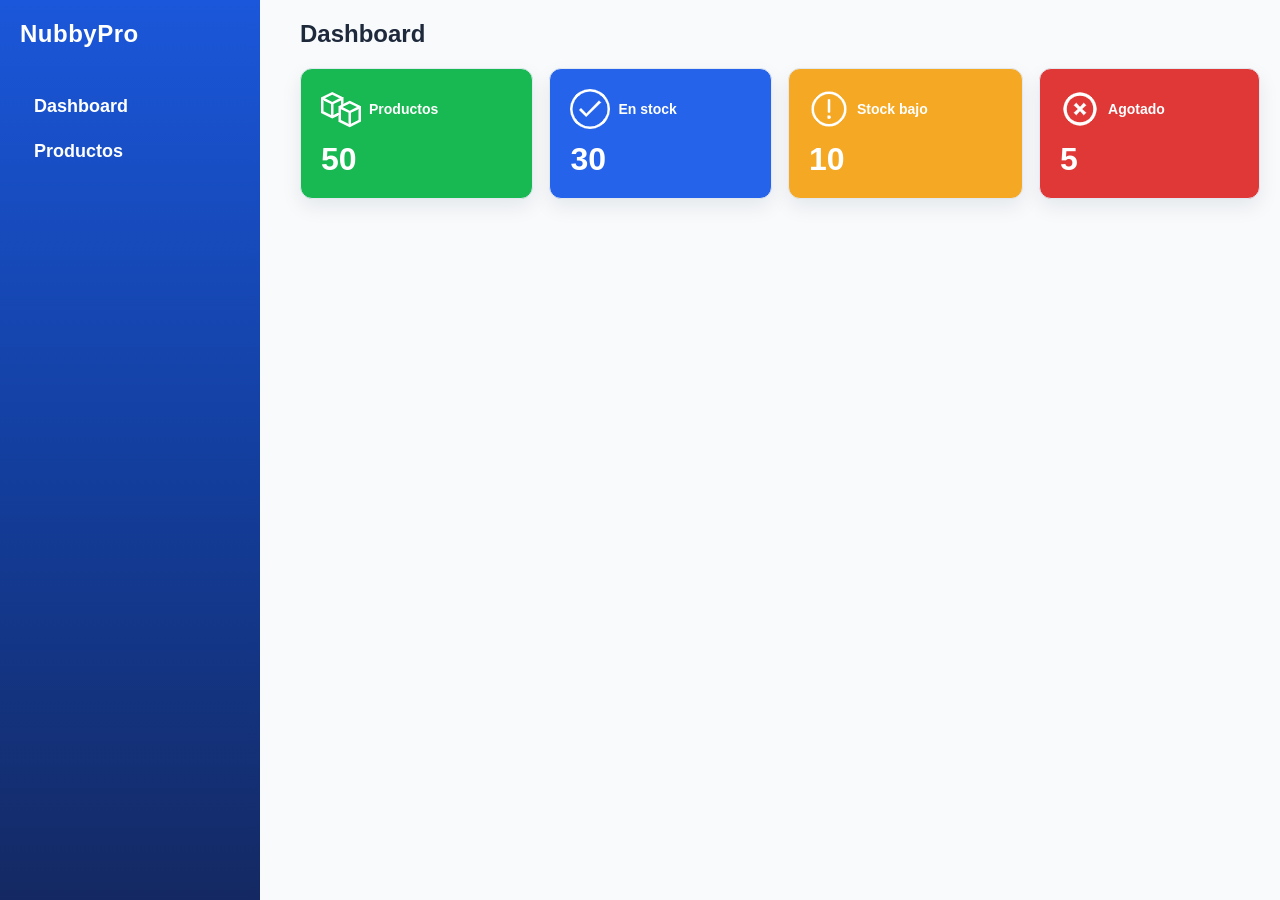
==== html/dashboard.html @ 3e67c7cb "Mueve los archivos index.html a html/dashborad y crea el archivo productos.html con su estructura in" ====
<!doctype html>
<html lang="es">
  <head>
    <meta charset="UTF-8" />
    <meta name="viewport" content="width=device-width, initial-scale=1.0" />
    <title>NubbyPro - Sistema de inventario</title>
    <link rel="stylesheet" href="/style/dashboard.css" />
  </head>
  <body>
    <div class="app">
      <aside class="sidebar">
        <h1>NubbyPro</h1>
        <nav>
          <ul>
            <li>
              <a href="dashboard.html">Dashboard</a>
            </li>
            <li>
              <a href="productos.html">Productos</a>
            </li>
          </ul>
        </nav>
      </aside>
      <main>
        <h2>Dashboard</h2>
        <div class="contenedor-tarjetas">
          <div class="tarjeta">
            <div>
              <img src="../icon/totalProducto.png" alt="Total de productos" />
              <strong>Productos</strong>
            </div>
            <span>50</span>
          </div>
          <div class="tarjeta">
            <div>
              <img src="../icon/enStock.png" alt="Producto en stock" />
              <strong>En stock</strong>
            </div>
            <span>30</span>
          </div>
          <div class="tarjeta">
            <div>
              <img src="../icon/stockBajo.png" alt="Stock bajo" />
              <strong>Stock bajo</strong>
            </div>
            <span>10</span>
          </div>
          <div class="tarjeta">
            <div>
              <img src="../icon/agotado.png" alt="Producto agotado" />
              <strong>Agotado</strong>
            </div>
            <span>5</span>
          </div>
        </div>
      </main>
    </div>

    <script src="script.js"></script>
  </body>
</html>
---- style/dashboard.css ----
:root {
  --color-primario: #2563eb;
  --primario-hover: #1e3a8a;
  --exito: #18b953;
  --advertencia: #f5a823;
  --error: #e03737;
  --background: #f8fafc;
  --texto-principal: #1e293b;
  --texto-secundario: #64748b;
}

* {
  box-sizing: border-box;
  font-family: "Inter", sans-serif;
  color: var(--texto-principal);
}

body {
  margin: 0;
  background-color: var(--background);
}

.app {
  display: grid;
  grid-template-columns: 260px 1fr;
  gap: 20px;
  min-height: 100vh;
}

.sidebar {
  background: linear-gradient(#1b57da, #133fa0, #142963);
  padding: 20px;
  min-height: 100vh;
}

.sidebar h1 {
  color: white;
  font-size: 24px;
  margin: 0;
  letter-spacing: 0.5px;
}

.sidebar nav {
  margin-top: 36px;
}

.sidebar nav ul {
  padding: 0;
  margin: 0;
  list-style: none;
}

.sidebar nav a {
  display: block;
  padding: 12px 14px;
  border-radius: 8px;
  color: white;
  font-size: 18px;
  font-weight: 600;
  text-decoration: none;
  transition:
    background-color 0.2s ease,
    transform 0.2s ease;
}

.sidebar nav a:hover {
  background-color: var(--primario-hover);
  transform: translateX(4px);
}

main {
  padding: 20px;
}

main h2 {
  margin: 0 0 20px;
}

.contenedor-tarjetas {
  display: grid;
  grid-template-columns: repeat(4, auto);
  gap: 16px;
}

.tarjeta {
  display: grid;
  gap: 12px;
  padding: 20px;
  border: 1px solid #e2e8f0;
  border-radius: 12px;
  box-shadow: 0 8px 20px #0f172a14;
  transition: transform 0.3s ease;
}

.tarjeta:hover {
  transform: translateY(-4px);
}

.tarjeta div {
  display: flex;
  align-items: center;
  gap: 8px;
}

.contenedor-tarjetas .tarjeta:nth-child(1) {
  background-color: var(--exito);
}

.contenedor-tarjetas .tarjeta:nth-child(2) {
  background-color: var(--color-primario);
}

.contenedor-tarjetas .tarjeta:nth-child(3) {
  background-color: var(--advertencia);
}

.contenedor-tarjetas .tarjeta:nth-child(4) {
  background-color: var(--error);
}

.tarjeta strong {
  font-size: 14px;
  color: white;
}

.tarjeta span {
  font-size: 32px;
  font-weight: 700;
  color: white;
}
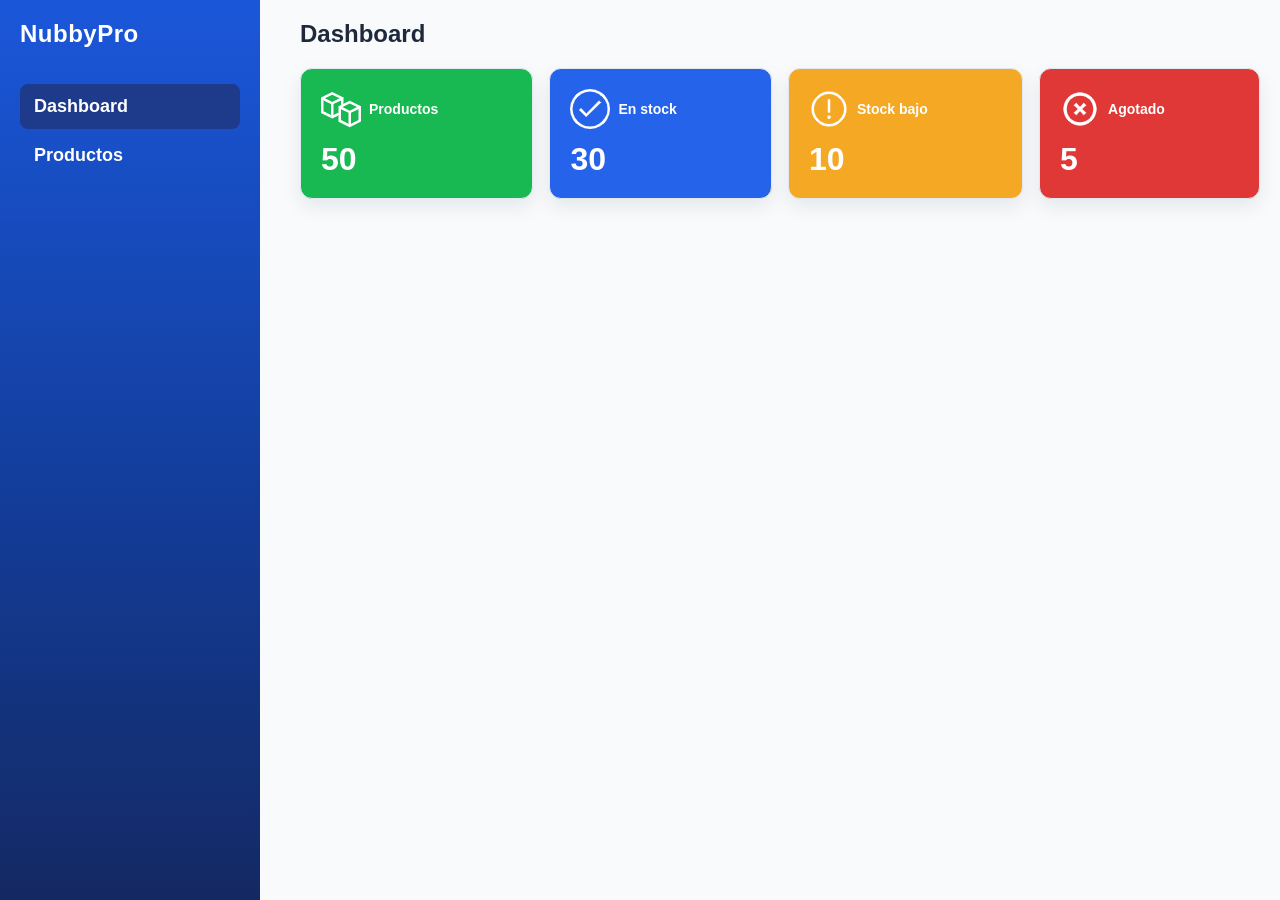
==== commit ef5c9c0d: "Agrega estilos y funcionalidad para resaltar el enlace activo en el menú de navegación" ====
--- a/html/dashboard.html
+++ b/html/dashboard.html
@@ -13,10 +13,10 @@
         <nav>
           <ul>
             <li>
-              <a href="dashboard.html">Dashboard</a>
+              <a class="link-btn" href="dashboard.html">Dashboard</a>
             </li>
             <li>
-              <a href="productos.html">Productos</a>
+              <a class="link-btn" href="productos.html">Productos</a>
             </li>
           </ul>
         </nav>
@@ -56,6 +56,6 @@
       </main>
     </div>
 
-    <script src="script.js"></script>
+    <script src="../script.js"></script>
   </body>
 </html>
--- a/style/dashboard.css
+++ b/style/dashboard.css
@@ -48,6 +48,10 @@
   padding: 0;
   margin: 0;
   list-style: none;
+}
+
+.sidebar nav ul li {
+  margin-bottom: 4px;
 }
 
 .sidebar nav a {
@@ -128,3 +132,7 @@
   font-weight: 700;
   color: white;
 }
+
+.link-activo {
+  background-color: var(--primario-hover);
+}
